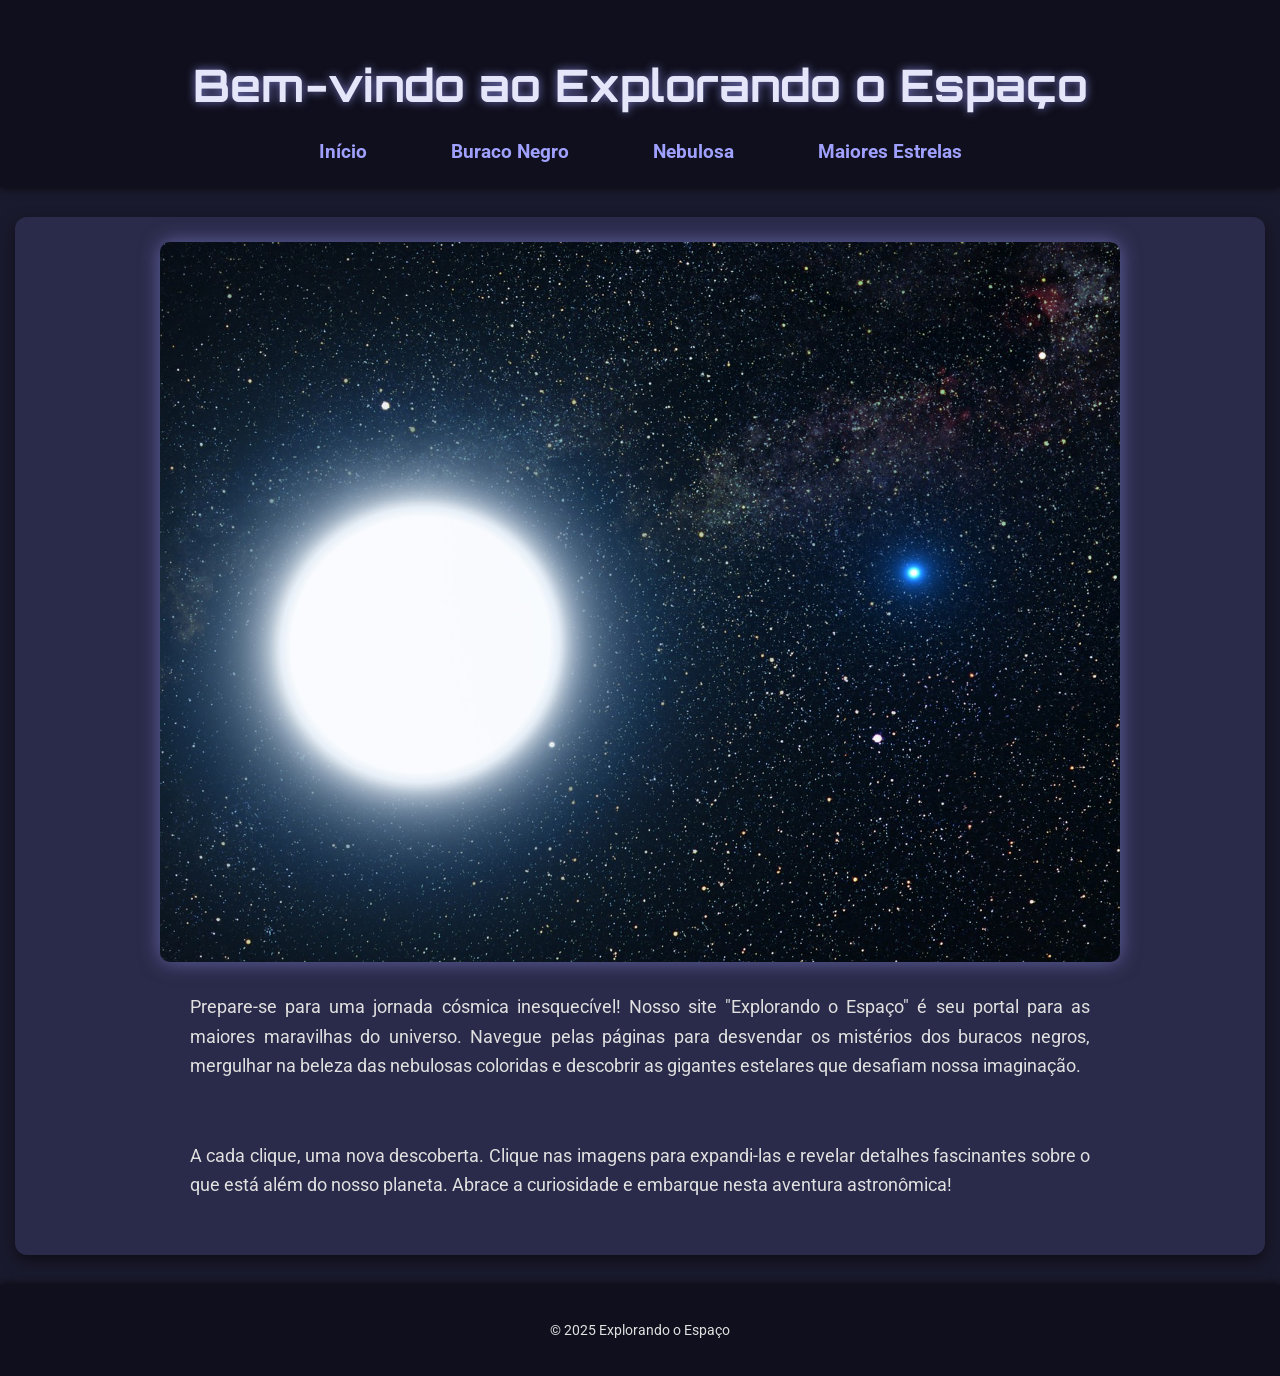
==== index.html @ 7b70d339 "Add files via upload" ====
<!DOCTYPE html>
<html lang="pt-BR">
<head>
    <meta charset="UTF-8">
    <meta name="viewport" content="width=device-width, initial-scale=1.0">
    <title>Explorando o Espaço</title>
    <link rel="stylesheet" href="style.css">
</head>
<body>
    <header>
        <h1>Bem-vindo ao Explorando o Espaço</h1>
        <nav>
            <ul>
                <li><a href="index.html">Início</a></li>
                <li><a href="buraco-negro.html">Buraco Negro</a></li>
                <li><a href="nebulosa.html">Nebulosa</a></li>
                <li><a href="estrelas.html">Maiores Estrelas</a></li>
            </ul>
        </nav>
    </header>
    <main>
        <img src="imagens/capa.jpg" alt="Imagem de capa do Explorando o Espaço"
             style="max-width: 80%; height: auto; border-radius: 10px; box-shadow: 0 0 20px rgba(160, 160, 255, 0.5);">
        <p>Prepare-se para uma jornada cósmica inesquecível! Nosso site "Explorando o Espaço" é seu portal para as maiores maravilhas do universo. Navegue pelas páginas para desvendar os mistérios dos buracos negros, mergulhar na beleza das nebulosas coloridas e descobrir as gigantes estelares que desafiam nossa imaginação.</p>
        <p>A cada clique, uma nova descoberta. Clique nas imagens para expandi-las e revelar detalhes fascinantes sobre o que está além do nosso planeta. Abrace a curiosidade e embarque nesta aventura astronômica!</p>
    </main>
    <footer>
        <p>&copy; 2025 Explorando o Espaço</p>
    </footer>

    <div id="imageModal" class="modal">
        <span class="close-button">&times;</span>
        <img class="modal-content" id="img01">
        <div id="caption" class="modal-caption"></div>
    </div>

    <script src="script.js"></script>
</body>
</html>
---- style.css ----
@import url('https://fonts.googleapis.com/css2?family=Orbitron:wght@400;700&family=Roboto:wght@300;400;700&display=swap');

/* Adicionada rolagem suave */
html {
    scroll-behavior: smooth;
}

body {
    font-family: 'Roboto', sans-serif;
    margin: 0;
    background-color: #1a1a2e;
    color: #e0e0e0;
    line-height: 1.6;
    display: flex;
    flex-direction: column;
    min-height: 100vh;
    overflow-x: hidden;
}

header {
    background-color: #0f0f1d;
    padding: 20px 0;
    text-align: center;
    box-shadow: 0 2px 8px rgba(0,0,0,0.6);
    position: sticky;
    top: 0;
    z-index: 50;
}

header h1 {
    font-family: 'Orbitron', sans-serif;
    color: #e6e6fa;
    margin-bottom: 15px;
    font-size: 2.8em;
    text-shadow: 0 0 10px rgba(160, 160, 255, 0.7);
}

nav ul {
    list-style: none;
    padding: 0;
    margin: 0;
}

nav ul li {
    display: inline-block;
    margin: 0 25px;
}

nav a {
    color: #a0a0ff;
    text-decoration: none;
    font-weight: bold;
    font-size: 1.2em;
    padding: 8px 15px;
    transition: color 0.3s ease, background-color 0.3s ease, transform 0.2s ease;
    border-radius: 20px;
}

nav a:hover {
    color: #fff;
    background-color: #5a5a8a;
    transform: scale(1.05);
    box-shadow: 0 0 15px rgba(160, 160, 255, 0.5);
}

main {
    flex: 1;
    max-width: 1200px;
    margin: 30px auto;
    padding: 25px;
    background-color: #2a2a4a;
    border-radius: 12px;
    box-shadow: 0 6px 15px rgba(0,0,0,0.5);
    text-align: center;
    display: flex;
    flex-wrap: wrap;
    justify-content: center;
    gap: 30px;
}

main p {
    font-size: 1.15em;
    margin: 0 auto 30px auto;
    max-width: 900px;
    text-align: justify;
    padding: 0 15px;
}

.gallery-item {
    background-color: #3a3a5e;
    border-radius: 10px;
    overflow: hidden;
    box-shadow: 0 4px 12px rgba(0,0,0,0.7);
    cursor: pointer;
    transition: transform 0.3s ease, box-shadow 0.3s ease;
    flex-basis: calc(33.333% - 60px);
    max-width: 380px;
    box-sizing: border-box;
    display: flex;
    flex-direction: column;
    justify-content: flex-start;
    align-items: center;
    height: 320px;
}

.gallery-item:hover {
    transform: translateY(-8px) scale(1.03);
    box-shadow: 0 8px 20px rgba(0,0,0,0.8);
}

.gallery-item img {
    width: 100%;
    height: 80%;
    object-fit: cover;
    object-position: center center;
    display: block;
    border-bottom: 2px solid #5a5a8a;
}

.caption {
    font-size: 1em;
    color: #c0c0ff;
    padding: 12px;
    font-weight: bold;
    flex-grow: 1;
    display: flex;
    align-items: center;
    justify-content: center;
    text-align: center;
    width: 100%;
}

footer {
    background-color: #0f0f1d;
    color: #e0e0e0;
    text-align: center;
    padding: 20px 0;
    margin-top: auto;
    box-shadow: 0 -2px 8px rgba(0,0,0,0.6);
    font-size: 0.9em;
}

/* ESTILOS DO MODAL */
.modal {
    display: none;
    position: fixed;
    z-index: 1000;
    left: 0;
    top: 0;
    width: 100%;
    height: 100%;
    overflow: auto;
    background-color: rgba(0,0,0,0.95);
    justify-content: center;
    align-items: center;
    flex-direction: column;
    padding: 20px;
    box-sizing: border-box;
    opacity: 0;
    transition: opacity 0.3s ease;
}

.modal.active {
    display: flex;
    opacity: 1;
}

.modal-content {
    margin: auto;
    display: block;
    max-width: 95%;
    max-height: 85vh;
    animation-name: zoom;
    animation-duration: 0.6s;
    border-radius: 12px;
    box-shadow: 0 0 25px rgba(160, 160, 255, 0.7);
}

.modal-caption {
    margin-top: 25px;
    width: 90%;
    max-width: 850px;
    text-align: center;
    color: #e0e0e0;
    padding: 18px;
    font-size: 1.15em;
    background-color: rgba(0,0,0,0.6);
    border-radius: 10px;
    box-shadow: 0 0 15px rgba(0,0,0,0.5);
}

.close-button {
    position: absolute;
    top: 25px;
    right: 45px;
    color: #f1f1f1;
    font-size: 48px;
    font-weight: bold;
    transition: 0.3s;
    cursor: pointer;
    text-shadow: 0 0 10px rgba(255,255,255,0.5);
}

.close-button:hover,
.close-button:focus {
    color: #a0a0ff;
    text-decoration: none;
}

@keyframes zoom {
    from {transform: scale(0.1); opacity: 0;} 
    to {transform: scale(1); opacity: 1;}
}

/* Media Queries (Responsividade) */
@media (max-width: 1024px) {
    header h1 { font-size: 2.2em; }
    nav ul li { margin: 0 15px; }
    nav a { font-size: 1.1em; }
    main { margin: 20px auto; padding: 20px; gap: 20px; }
    .gallery-item { flex-basis: calc(50% - 40px); max-width: 45%; height: 280px; }
    .gallery-item img { height: 75%; }
    .modal-content { max-width: 90%; max-height: 70vh; }
    .modal-caption { font-size: 1.05em; width: 85%; }
    .close-button { font-size: 40px; top: 15px; right: 30px; }
}

@media (max-width: 768px) {
    body { padding-bottom: 70px; }
    header { padding: 15px 0; }
    header h1 { font-size: 1.8em; }
    nav ul li { display: block; margin: 8px 0; }
    nav a { font-size: 1em; padding: 6px 0; }
    main { margin: 15px auto; padding: 15px; gap: 15px; }
    main p { font-size: 1em; padding: 0 10px; }
    .gallery-item { flex-basis: 95%; max-width: 95%; height: 250px; }
    .gallery-item img { height: 70%; }
    .caption { font-size: 0.9em; }
    .modal-content { max-width: 95%; max-height: 55vh; }
    .modal-caption { font-size: 0.95em; padding: 12px; width: 95%; }
    .close-button { font-size: 35px; top: 10px; right: 20px; }
}
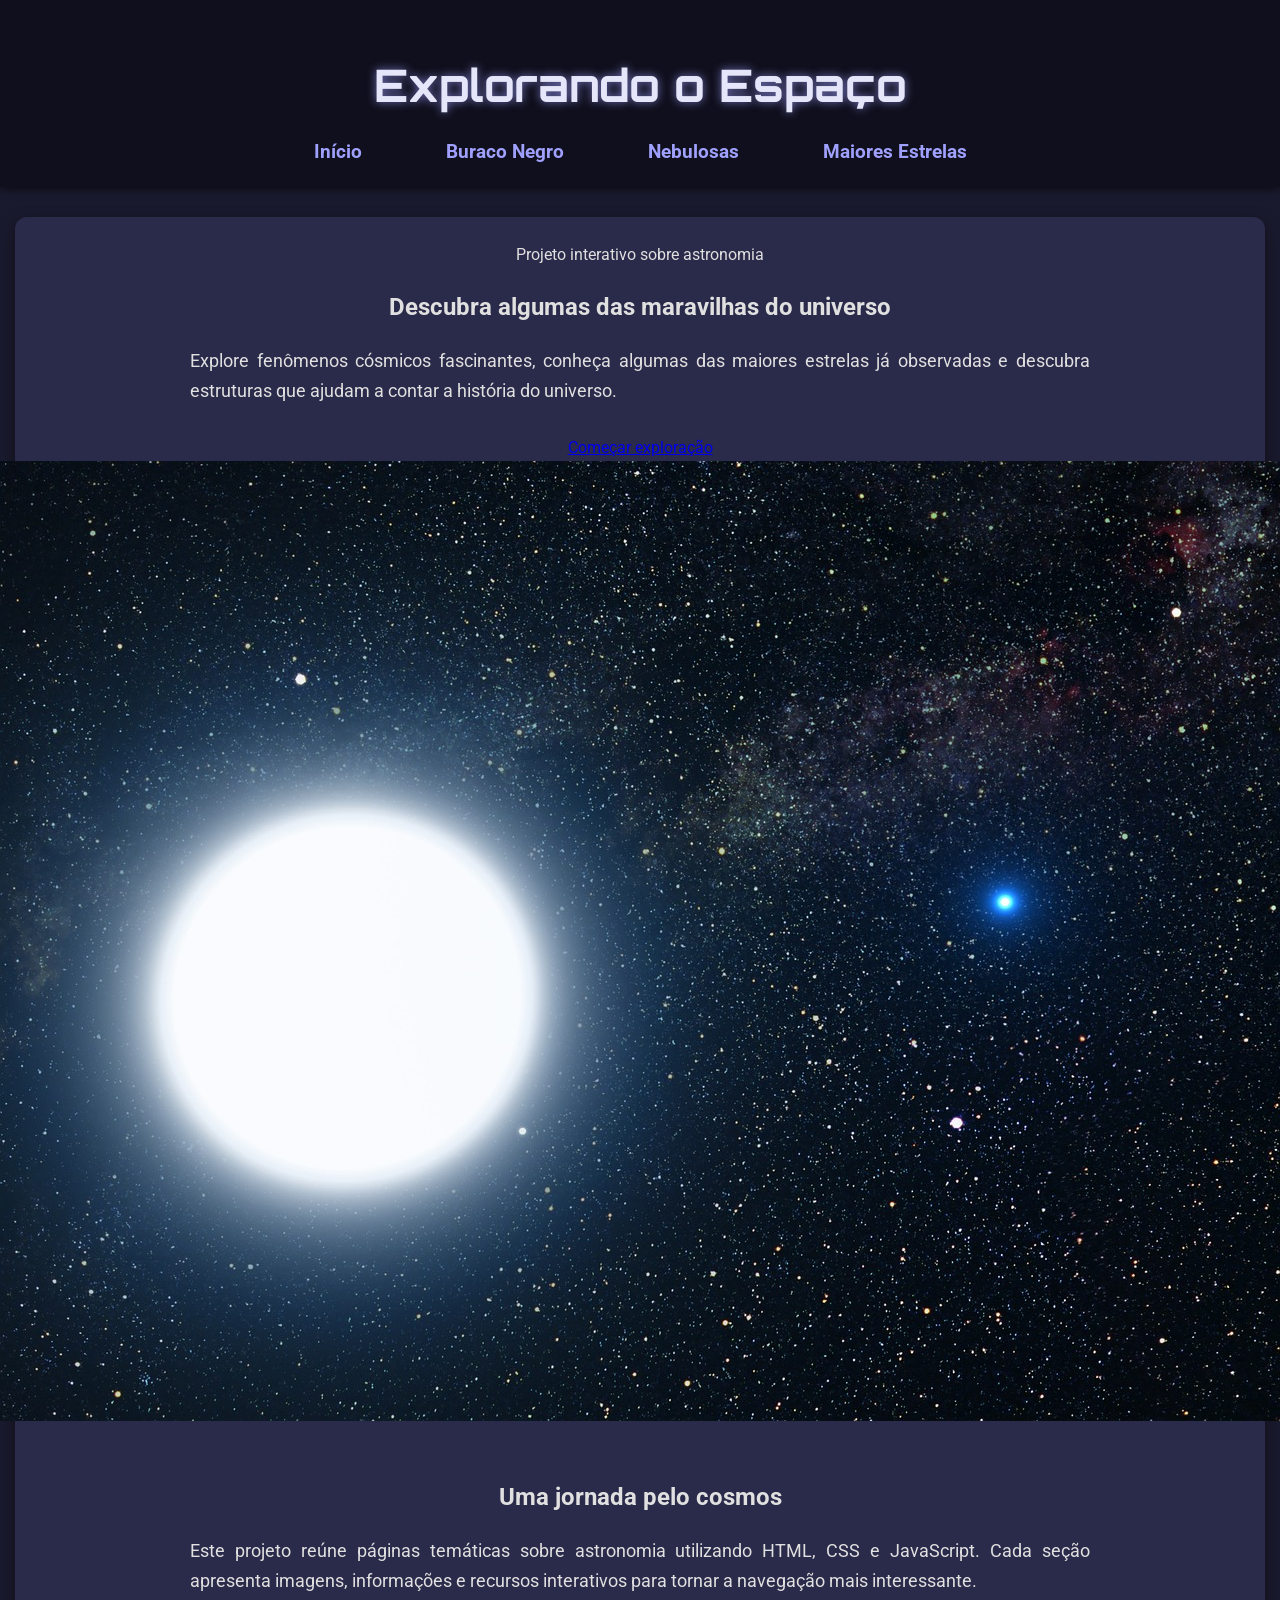
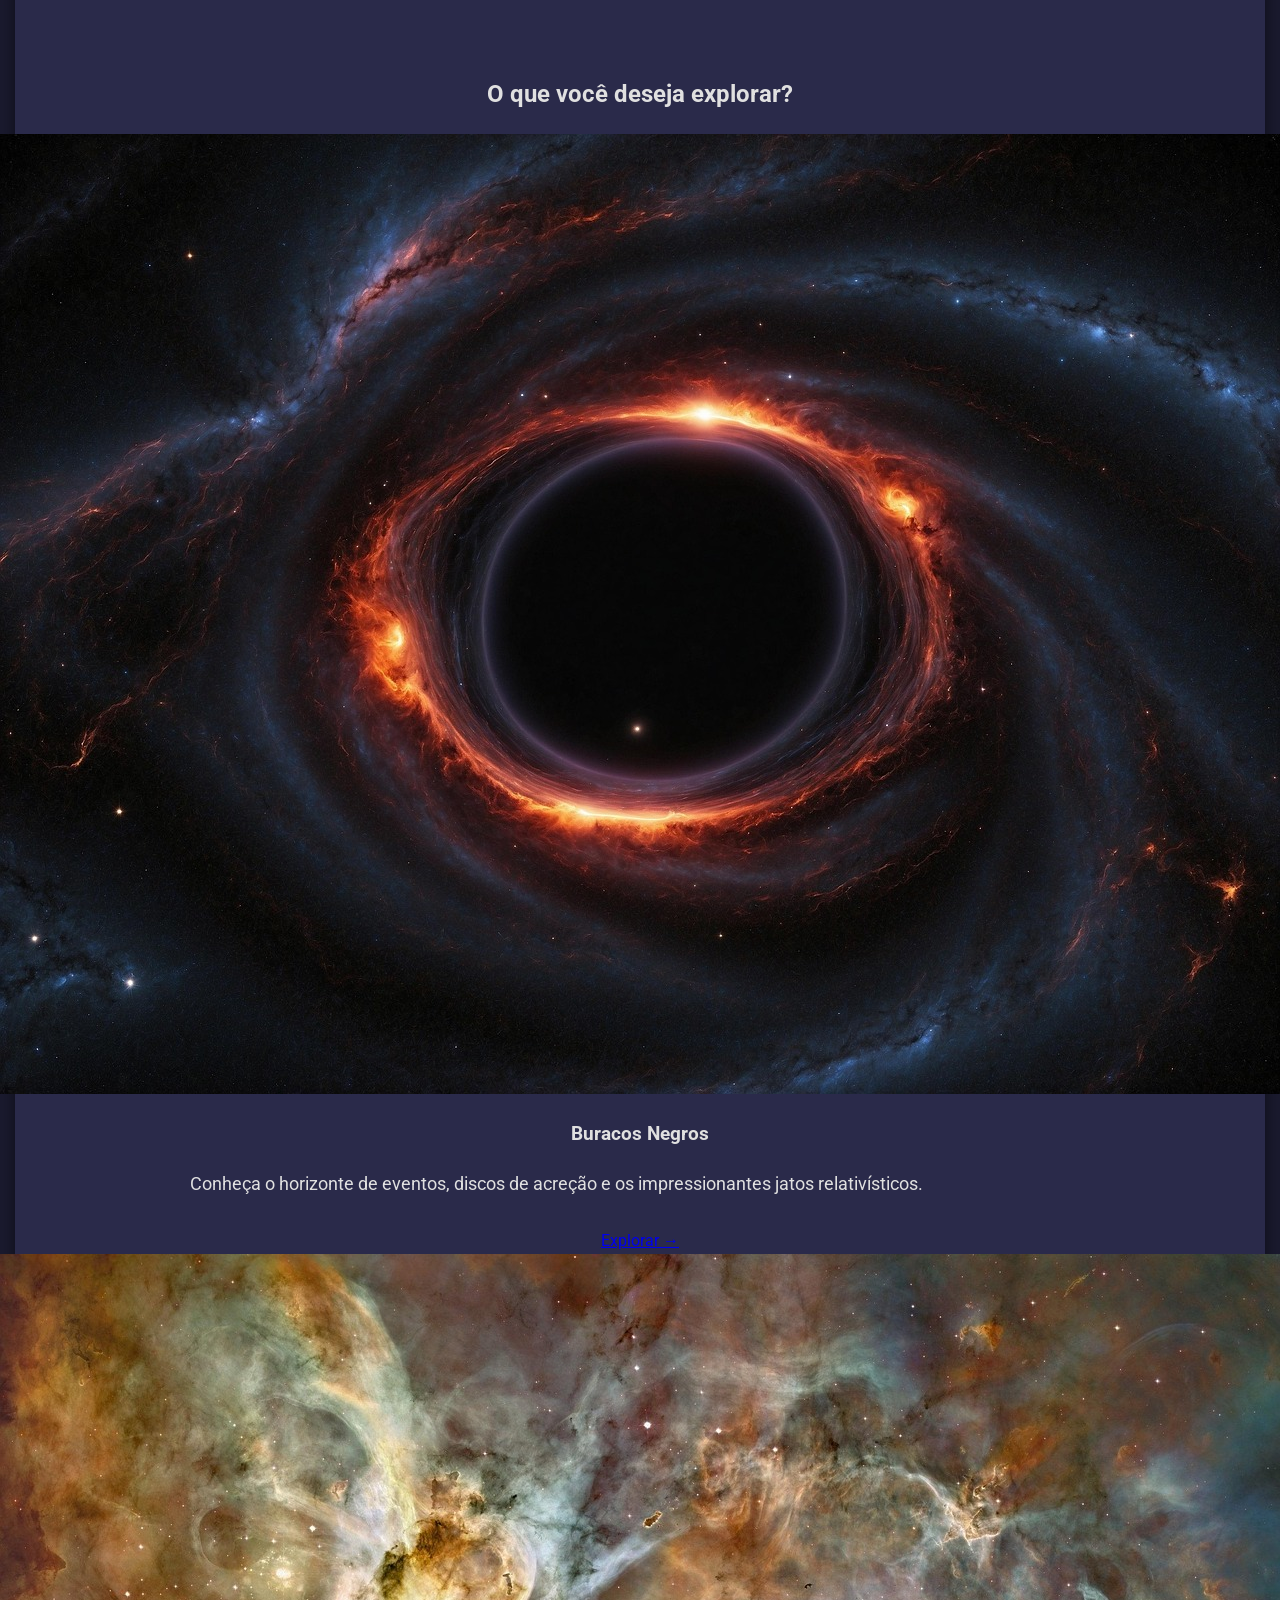
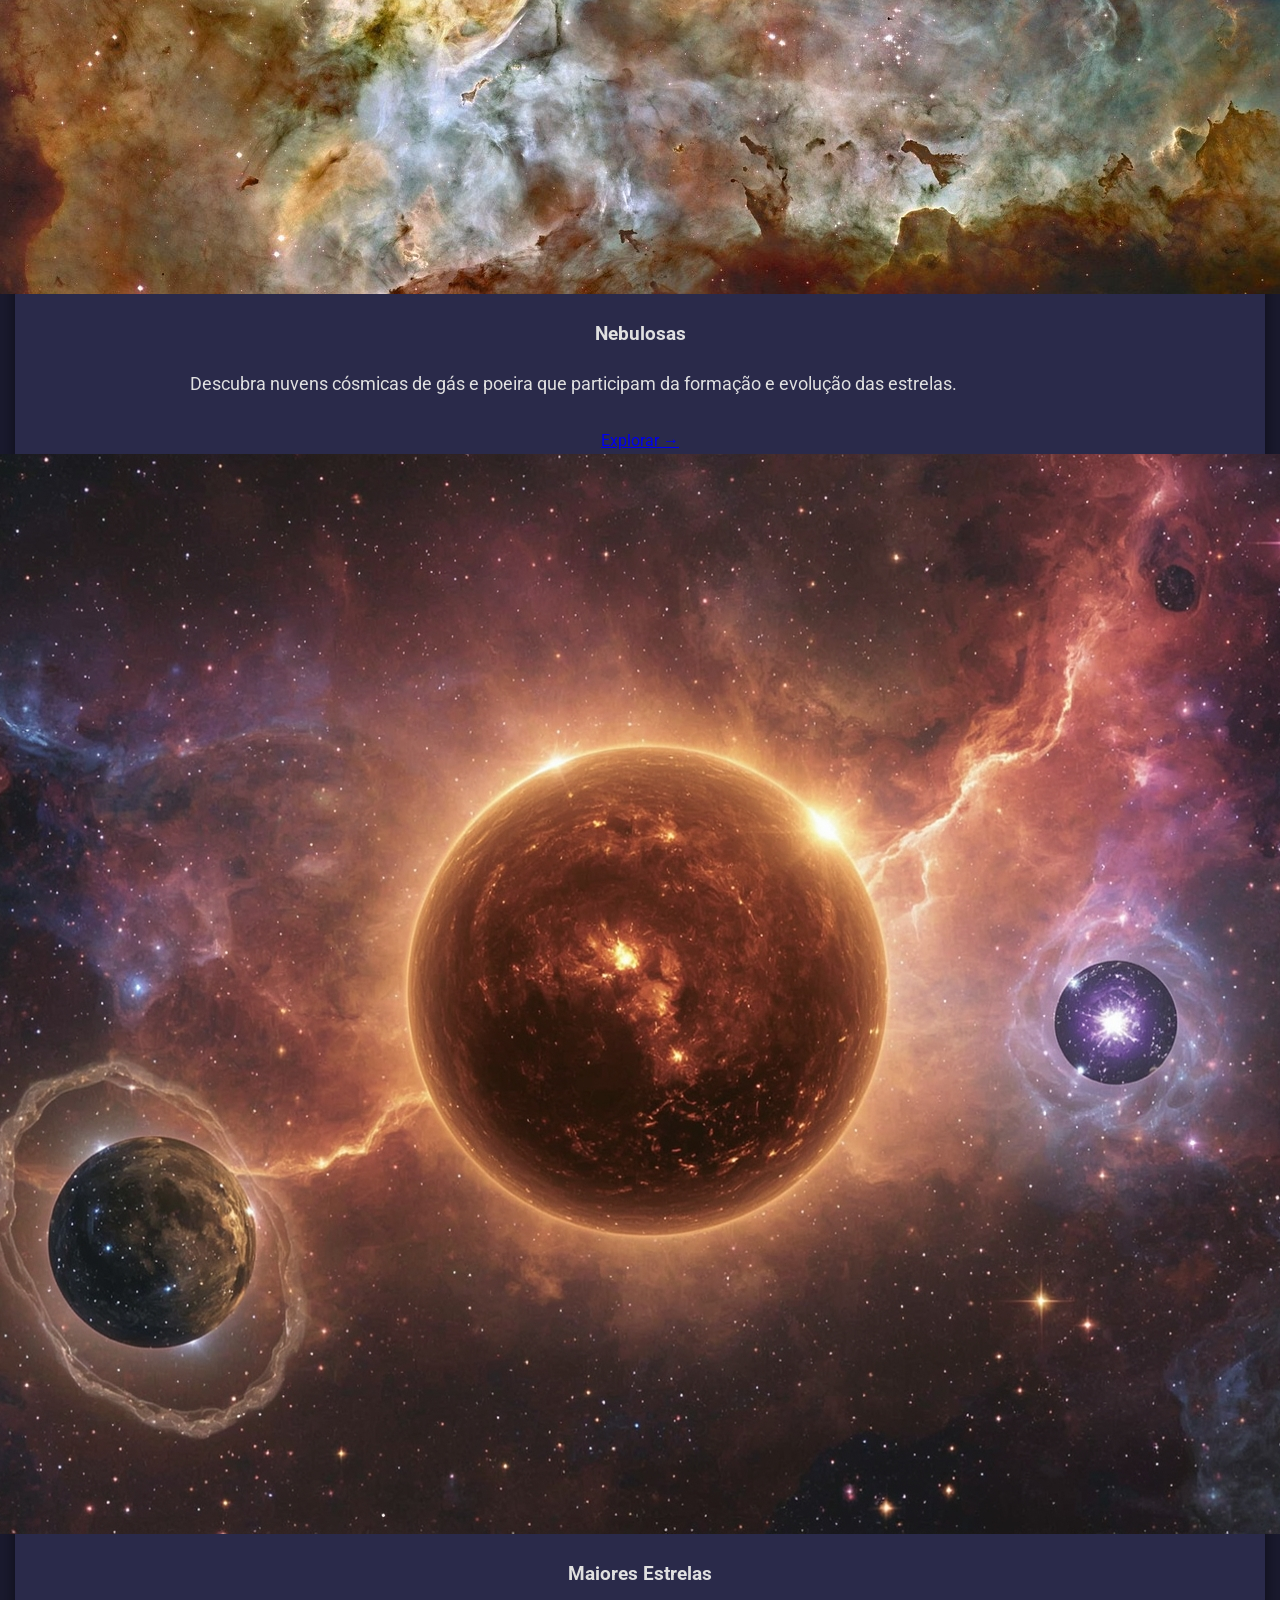
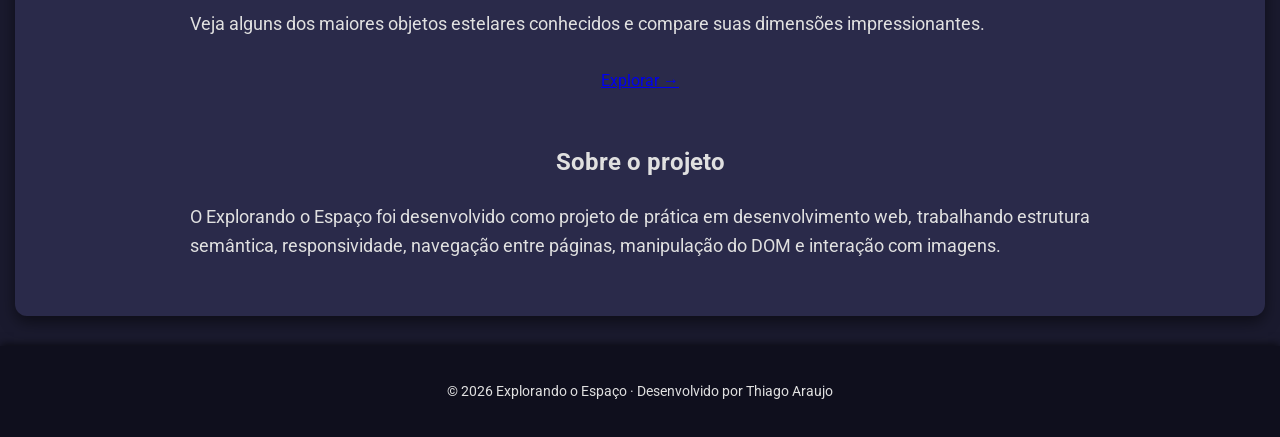
==== commit dba90225: "Refactor index.html with improved structure and SEO Updated the HTML structure and added meta descri" ====
--- a/index.html
+++ b/index.html
@@ -1,39 +1,151 @@
 <!DOCTYPE html>
 <html lang="pt-BR">
 <head>
-    <meta charset="UTF-8">
-    <meta name="viewport" content="width=device-width, initial-scale=1.0">
-    <title>Explorando o Espaço</title>
-    <link rel="stylesheet" href="style.css">
+  <meta charset="UTF-8">
+  <meta name="viewport" content="width=device-width, initial-scale=1.0">
+  <meta
+    name="description"
+    content="Projeto educacional sobre astronomia com páginas interativas sobre buracos negros, nebulosas e grandes estrelas."
+  >
+  <title>Explorando o Espaço</title>
+  <link rel="stylesheet" href="style.css">
 </head>
+
 <body>
-    <header>
-        <h1>Bem-vindo ao Explorando o Espaço</h1>
-        <nav>
-            <ul>
-                <li><a href="index.html">Início</a></li>
-                <li><a href="buraco-negro.html">Buraco Negro</a></li>
-                <li><a href="nebulosa.html">Nebulosa</a></li>
-                <li><a href="estrelas.html">Maiores Estrelas</a></li>
-            </ul>
-        </nav>
-    </header>
-    <main>
-        <img src="imagens/capa.jpg" alt="Imagem de capa do Explorando o Espaço"
-             style="max-width: 80%; height: auto; border-radius: 10px; box-shadow: 0 0 20px rgba(160, 160, 255, 0.5);">
-        <p>Prepare-se para uma jornada cósmica inesquecível! Nosso site "Explorando o Espaço" é seu portal para as maiores maravilhas do universo. Navegue pelas páginas para desvendar os mistérios dos buracos negros, mergulhar na beleza das nebulosas coloridas e descobrir as gigantes estelares que desafiam nossa imaginação.</p>
-        <p>A cada clique, uma nova descoberta. Clique nas imagens para expandi-las e revelar detalhes fascinantes sobre o que está além do nosso planeta. Abrace a curiosidade e embarque nesta aventura astronômica!</p>
-    </main>
-    <footer>
-        <p>&copy; 2025 Explorando o Espaço</p>
-    </footer>
+  <header class="site-header">
+    <div class="header-content">
+      <h1>Explorando o Espaço</h1>
 
-    <div id="imageModal" class="modal">
-        <span class="close-button">&times;</span>
-        <img class="modal-content" id="img01">
-        <div id="caption" class="modal-caption"></div>
+      <nav aria-label="Navegação principal">
+        <ul>
+          <li><a class="ativo" href="index.html">Início</a></li>
+          <li><a href="buraco-negro.html">Buraco Negro</a></li>
+          <li><a href="nebulosa.html">Nebulosas</a></li>
+          <li><a href="estrelas.html">Maiores Estrelas</a></li>
+        </ul>
+      </nav>
     </div>
+  </header>
 
-    <script src="script.js"></script>
+  <main>
+    <section class="hero">
+      <div class="hero-texto">
+        <span class="etiqueta">Projeto interativo sobre astronomia</span>
+
+        <h2>Descubra algumas das maravilhas do universo</h2>
+
+        <p>
+          Explore fenômenos cósmicos fascinantes, conheça algumas das maiores
+          estrelas já observadas e descubra estruturas que ajudam a contar a
+          história do universo.
+        </p>
+
+        <a class="botao-principal" href="#explorar">
+          Começar exploração
+        </a>
+      </div>
+
+      <div class="hero-imagem">
+        <img
+          src="imagens/capa.jpg"
+          alt="Imagem ilustrativa do espaço profundo"
+        >
+      </div>
+    </section>
+
+    <section class="introducao">
+      <h2>Uma jornada pelo cosmos</h2>
+
+      <p>
+        Este projeto reúne páginas temáticas sobre astronomia utilizando
+        HTML, CSS e JavaScript. Cada seção apresenta imagens, informações e
+        recursos interativos para tornar a navegação mais interessante.
+      </p>
+    </section>
+
+    <section id="explorar" class="cards-section">
+      <h2>O que você deseja explorar?</h2>
+
+      <div class="cards-grid">
+        <article class="card">
+          <img
+            src="imagens/buraco1.jpg"
+            alt="Representação de um buraco negro"
+          >
+
+          <div class="card-conteudo">
+            <h3>Buracos Negros</h3>
+
+            <p>
+              Conheça o horizonte de eventos, discos de acreção e os
+              impressionantes jatos relativísticos.
+            </p>
+
+            <a href="buraco-negro.html">
+              Explorar →
+            </a>
+          </div>
+        </article>
+
+        <article class="card">
+          <img
+            src="imagens/nebulosa1.jpg"
+            alt="Nebulosa colorida no espaço"
+          >
+
+          <div class="card-conteudo">
+            <h3>Nebulosas</h3>
+
+            <p>
+              Descubra nuvens cósmicas de gás e poeira que participam da
+              formação e evolução das estrelas.
+            </p>
+
+            <a href="nebulosa.html">
+              Explorar →
+            </a>
+          </div>
+        </article>
+
+        <article class="card">
+          <img
+            src="imagens/estrela1.jpg"
+            alt="Representação de uma estrela gigante"
+          >
+
+          <div class="card-conteudo">
+            <h3>Maiores Estrelas</h3>
+
+            <p>
+              Veja alguns dos maiores objetos estelares conhecidos e compare
+              suas dimensões impressionantes.
+            </p>
+
+            <a href="estrelas.html">
+              Explorar →
+            </a>
+          </div>
+        </article>
+      </div>
+    </section>
+
+    <section class="sobre-projeto">
+      <h2>Sobre o projeto</h2>
+
+      <p>
+        O Explorando o Espaço foi desenvolvido como projeto de prática em
+        desenvolvimento web, trabalhando estrutura semântica, responsividade,
+        navegação entre páginas, manipulação do DOM e interação com imagens.
+      </p>
+    </section>
+  </main>
+
+  <footer>
+    <p>
+      © 2026 Explorando o Espaço · Desenvolvido por Thiago Araujo
+    </p>
+  </footer>
+
+  <script src="script.js"></script>
 </body>
-</html>+</html>
